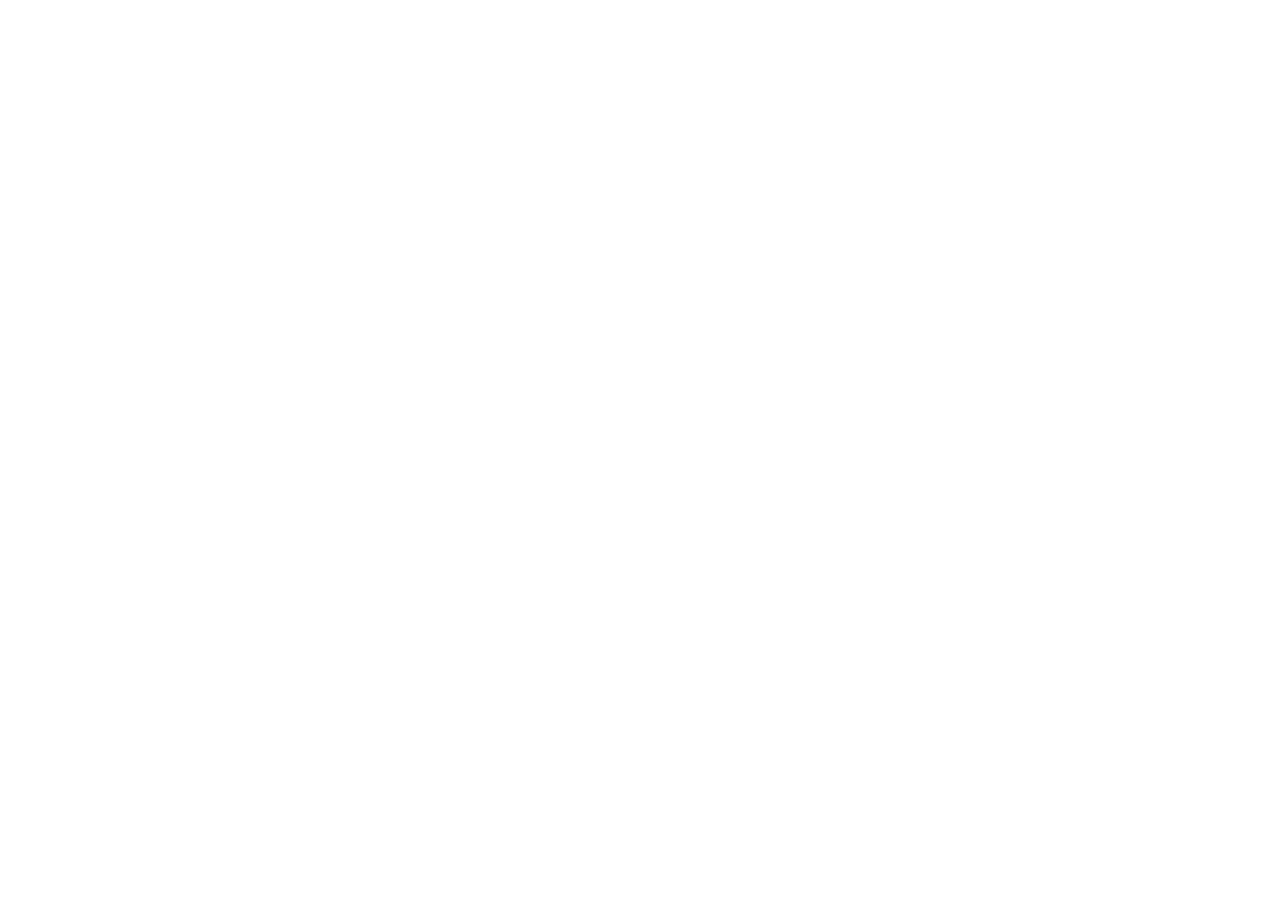
==== freshwardrobehub.html @ db545dc7 "la till litegrejer" ====
<!DOCTYPE html>
<html lang="en">
<head>
    <meta charset="UTF-8">
    <meta name="viewport" content="width=device-width, initial-scale=1.0">
    <title>FreshWardrobeHub</title>
    <link rel="stylesheet" href="css/style.css">
</head>
<body>
    
    <header></header>

</body>
</html>
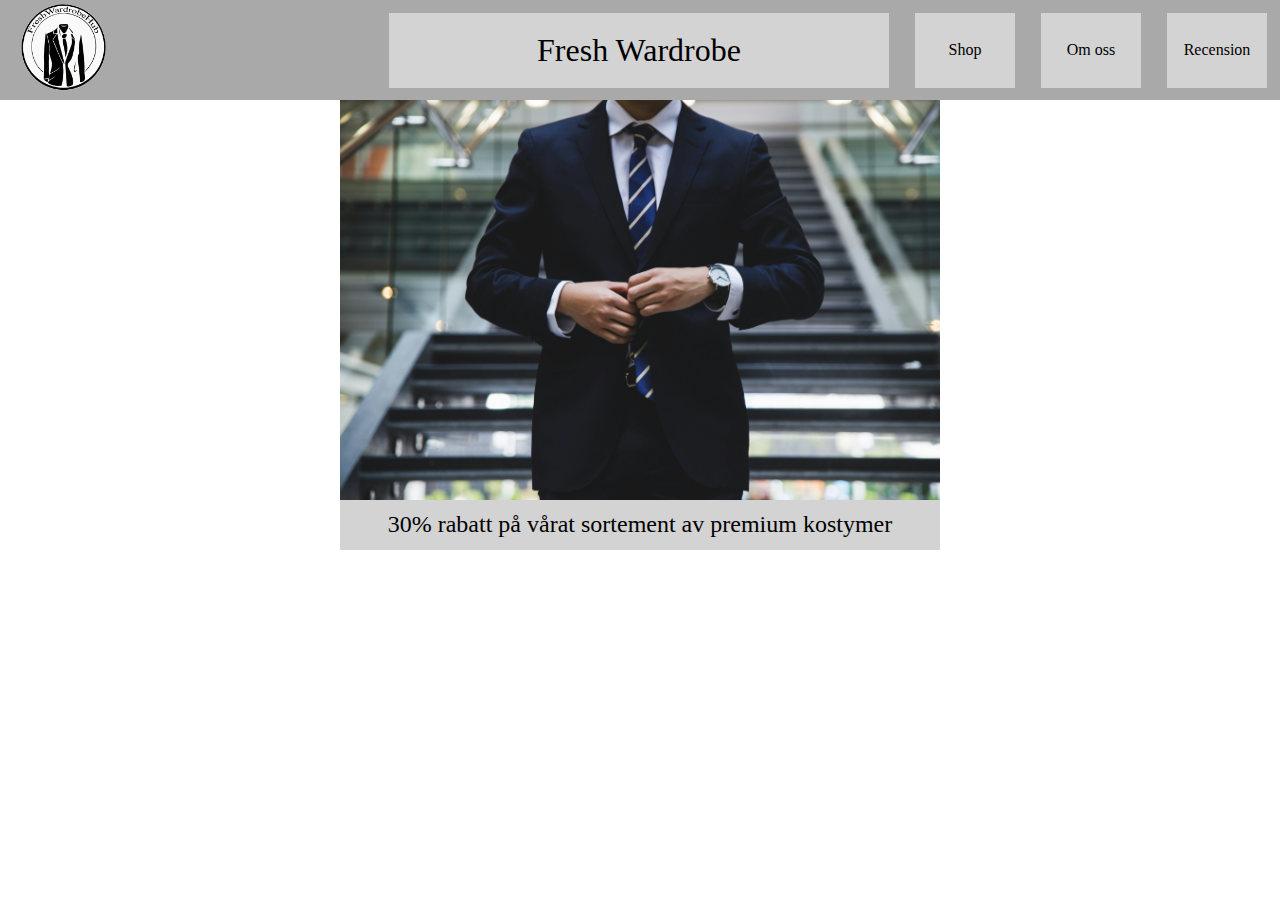
==== commit bcfd6197: "kodat första sidan plus lite på andra" ====
--- a/freshwardrobehub.html
+++ b/freshwardrobehub.html
@@ -7,8 +7,26 @@
     <link rel="stylesheet" href="css/style.css">
 </head>
 <body>
-    
-    <header></header>
+
+    <header>
+
+        <ul>
+            <li id="logga"><a href="freshwardrobehub.html"><img src="img/logga.png" alt="logo of website" id="loggo-img"></a></li>
+            <li id="rubrik">Fresh Wardrobe</li>
+            <li id="shop"><a href="shop.html">Shop</a></li>
+            <li id="om_oss"><a href="om_oss.html">Om oss</a></li>
+            <li id="recension"><a href="recension.html">Recension</a></li>
+        </ul>
+
+    </header>
+
+    <div id="gridwrapper_1">
+        <section id="se_1"></section>
+        <section id="se_2"><img src="img/suit.jpg" alt="picture of a suit" id="suit"></section>
+        <section id="se_3"></section>
+        <section id="se_4"> <p id="suit_text">30% rabatt på vårat sortement av premium kostymer</p></section>
+    </div>   
+
 
 </body>
 </html>--- a/css/style.css
+++ b/css/style.css
@@ -0,0 +1,121 @@
+* {
+    margin: 0;
+    padding: 0;
+    box-sizing: border-box;
+}
+
+ul {
+    background: darkgray;
+    display: flex;
+    width: 100vw;
+    justify-content: space-around;
+    align-items: center;
+    list-style: none;
+    height: 100px;
+}
+
+#logga {
+    width: 100px;
+    display: flex;
+    justify-content: center;
+    align-items: center;
+    height: 75px;
+    background: darkgray;
+}
+
+#rubrik {
+    width: 500px;
+    background-color: lightgrey;
+    display: flex;
+    justify-content: center;
+    align-items: center;
+    height: 75px;
+    margin-left: 250px;
+    font-size: 2rem;
+}
+
+#shop {
+    width: 100px;
+    background-color: lightgrey;
+    display: flex;
+    justify-content: center;
+    align-items: center;
+    height: 75px;
+}
+
+#om_oss {
+    width: 100px;
+    background-color: lightgrey;
+    display: flex;
+    justify-content: center;
+    align-items: center;
+    height: 75px;
+    
+}
+
+#recension {
+    width: 100px;
+    background-color: lightgrey;
+    display: flex;
+    justify-content: center;
+    align-items: center;
+    height: 75px;
+}
+
+#loggo-img {
+    width: 125px;
+    height:auto;
+}
+
+a {
+    text-decoration: none;
+    color: black;
+}
+
+a:hover {
+    color: white;
+    text-decoration: underline;
+}
+
+#gridwrapper_1 {
+    display: grid;
+    height: 400px;
+    grid-template-rows: 1fr 50px;
+    grid-template-columns: 1fr 3fr 1fr;
+    grid-template-areas:
+    "se1 se2 se3"
+    "se4 se4 se4";
+}
+
+#se_1 {
+    grid-area: se1; 
+}
+
+#se_2{
+    grid-area: se2;
+    display: flex;
+    justify-content: center;
+}
+
+#se_1 {
+    grid-area: se3;
+}
+
+#se_4 {
+    grid-area: se4;
+    width: 600px;
+    background-color: lightgray;
+    display: flex;
+    align-items: center;
+    justify-content: center;
+    margin-left: 340px;
+}
+
+#suit{
+    width: 600px;
+    height: auto;   
+}
+
+#suit_text {
+    font-size: 1.5rem;
+}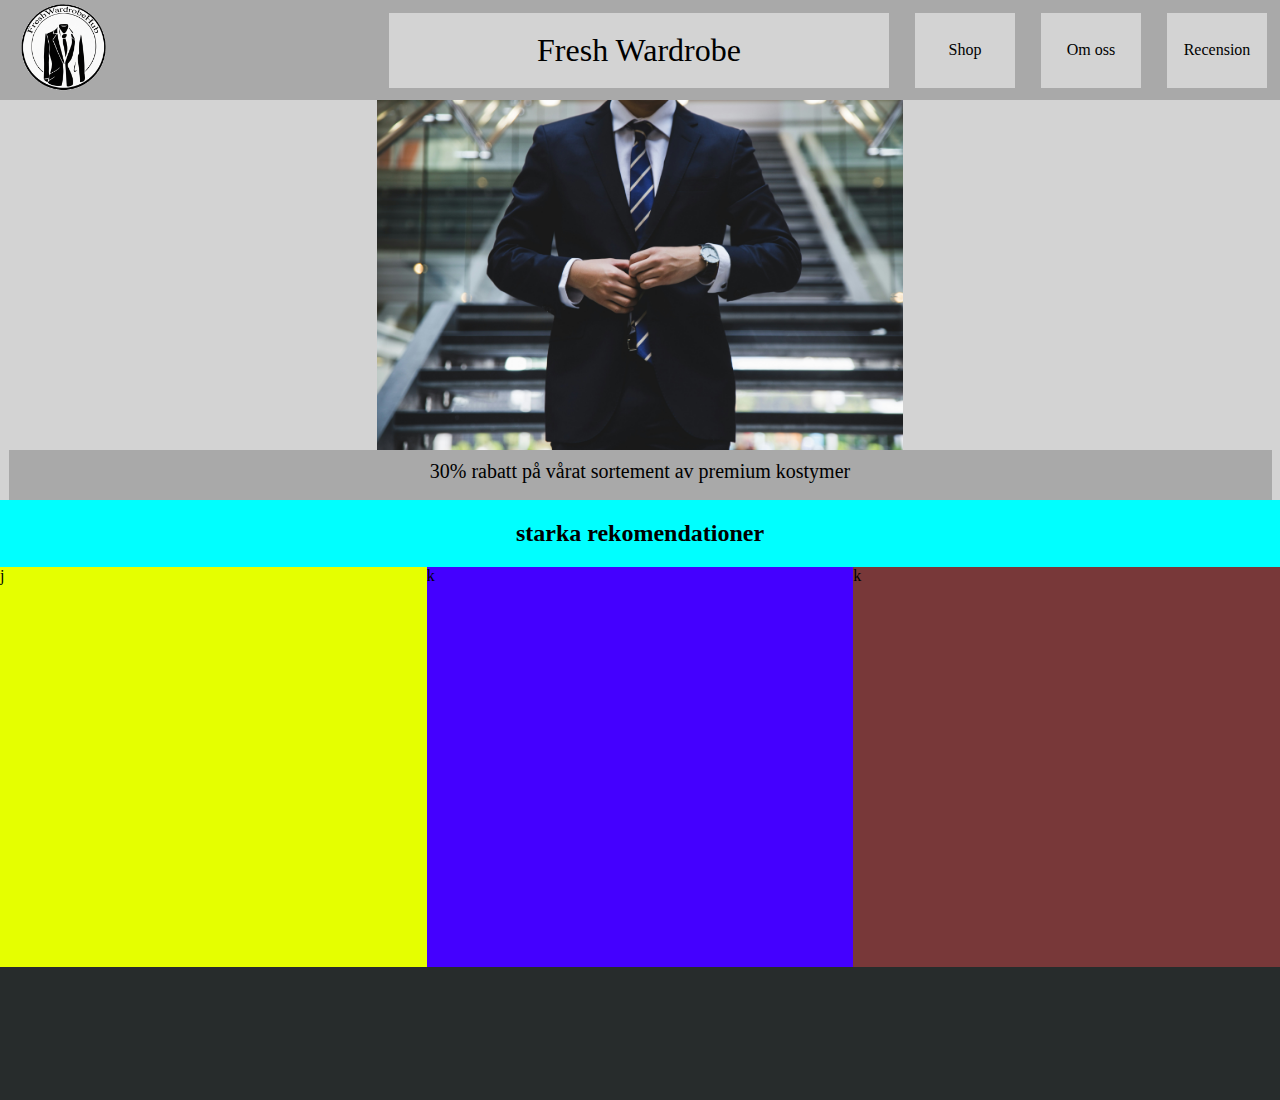
==== commit 061717a6: "lite ändringar" ====
--- a/freshwardrobehub.html
+++ b/freshwardrobehub.html
@@ -10,7 +10,7 @@
 
     <header>
 
-        <ul>
+        <ul id="header">
             <li id="logga"><a href="freshwardrobehub.html"><img src="img/logga.png" alt="logo of website" id="loggo-img"></a></li>
             <li id="rubrik">Fresh Wardrobe</li>
             <li id="shop"><a href="shop.html">Shop</a></li>
@@ -22,10 +22,33 @@
 
     <div id="gridwrapper_1">
         <section id="se_1"></section>
-        <section id="se_2"><img src="img/suit.jpg" alt="picture of a suit" id="suit"></section>
+        <section id="se_2">
+            <img src="img/suit.jpg" alt="picture of a suit" id="suit">
+            <section id="se_4"> 
+                <p id="suit_text">30% rabatt på vårat sortement av premium kostymer</p>
+            </section>
+        </section>
         <section id="se_3"></section>
-        <section id="se_4"> <p id="suit_text">30% rabatt på vårat sortement av premium kostymer</p></section>
     </div>   
+     
+
+    <div id="gridwrapper_2">
+        
+        <header id="mini_head_1">  
+            <h2>starka rekomendationer</h2>
+        </header>
+
+        <section id="se_5">j</section>
+        <section id="se_6">k</section>
+        <section id="se_7">k</section>
+
+        <footer></footer>
+
+
+    </div>
+
+
+
 
 
 </body>
--- a/css/style.css
+++ b/css/style.css
@@ -4,10 +4,10 @@
     box-sizing: border-box;
 }
 
-ul {
+#header {
     background: darkgray;
     display: flex;
-    width: 100vw;
+    width: 100%;
     justify-content: space-around;
     align-items: center;
     list-style: none;
@@ -80,42 +80,93 @@
 #gridwrapper_1 {
     display: grid;
     height: 400px;
-    grid-template-rows: 1fr 50px;
-    grid-template-columns: 1fr 3fr 1fr;
-    grid-template-areas:
-    "se1 se2 se3"
-    "se4 se4 se4";
+    grid-template-rows: 1fr;
+    grid-template-columns: 1fr 4fr 1fr;
+    grid-template-areas: "se1 se2 se3";
 }
+
 
 #se_1 {
     grid-area: se1; 
+    background-color: lightgrey;
 }
 
-#se_2{
+#se_2 {
     grid-area: se2;
     display: flex;
-    justify-content: center;
+    flex-direction: column;
+    align-items: center;
+    background-color: lightgrey;
 }
 
-#se_1 {
+#se_3 {
     grid-area: se3;
+    background-color: lightgrey;
 }
 
 #se_4 {
     grid-area: se4;
-    width: 600px;
-    background-color: lightgray;
+    background-color: darkgray;
+    display: flex;
+    flex-direction: column;
+    align-items: center;
+    width: 1263px; 
+    /* ^^ fixa så att den är konstant inte i pixel form */
+    height: 50px;
+    }
+
+#suit {
+    width: auto;
+    height: 350px;
+}
+
+#suit_text {
+    margin-top: 10px; 
+    font-size: 1.25rem;
+    
+}
+
+#gridwrapper_2 {
+    background-color: lightgrey;
+    height: 600px;
+    display: grid;
+    grid-template-rows: 0.5fr 3fr 1fr;
+    grid-template-columns: 1fr 1fr 1fr;
+    grid-template-areas:
+    "mh1 mh1 mh1"
+    "se5 se6 se7"
+    "foo foo foo";
+
+}
+
+#mini_head_1 {
+    grid-area: mh1;
+    background-color: aqua;
     display: flex;
     align-items: center;
     justify-content: center;
-    margin-left: 340px;
 }
 
-#suit{
-    width: 600px;
-    height: auto;   
+#se_5 {
+    grid-area: se5;
+    background-color: rgb(229, 255, 0);
+
 }
 
-#suit_text {
-    font-size: 1.5rem;
+#se_6 {
+    grid-area: se6;
+    background-color: rgb(68, 0, 255);
+
+}
+
+#se_7 {
+    grid-area: se7;
+    background-color: rgb(120, 56, 57);
+
+}
+
+footer {
+    grid-area: foo;  
+    background-color: rgb(39, 44, 44);
+  
 }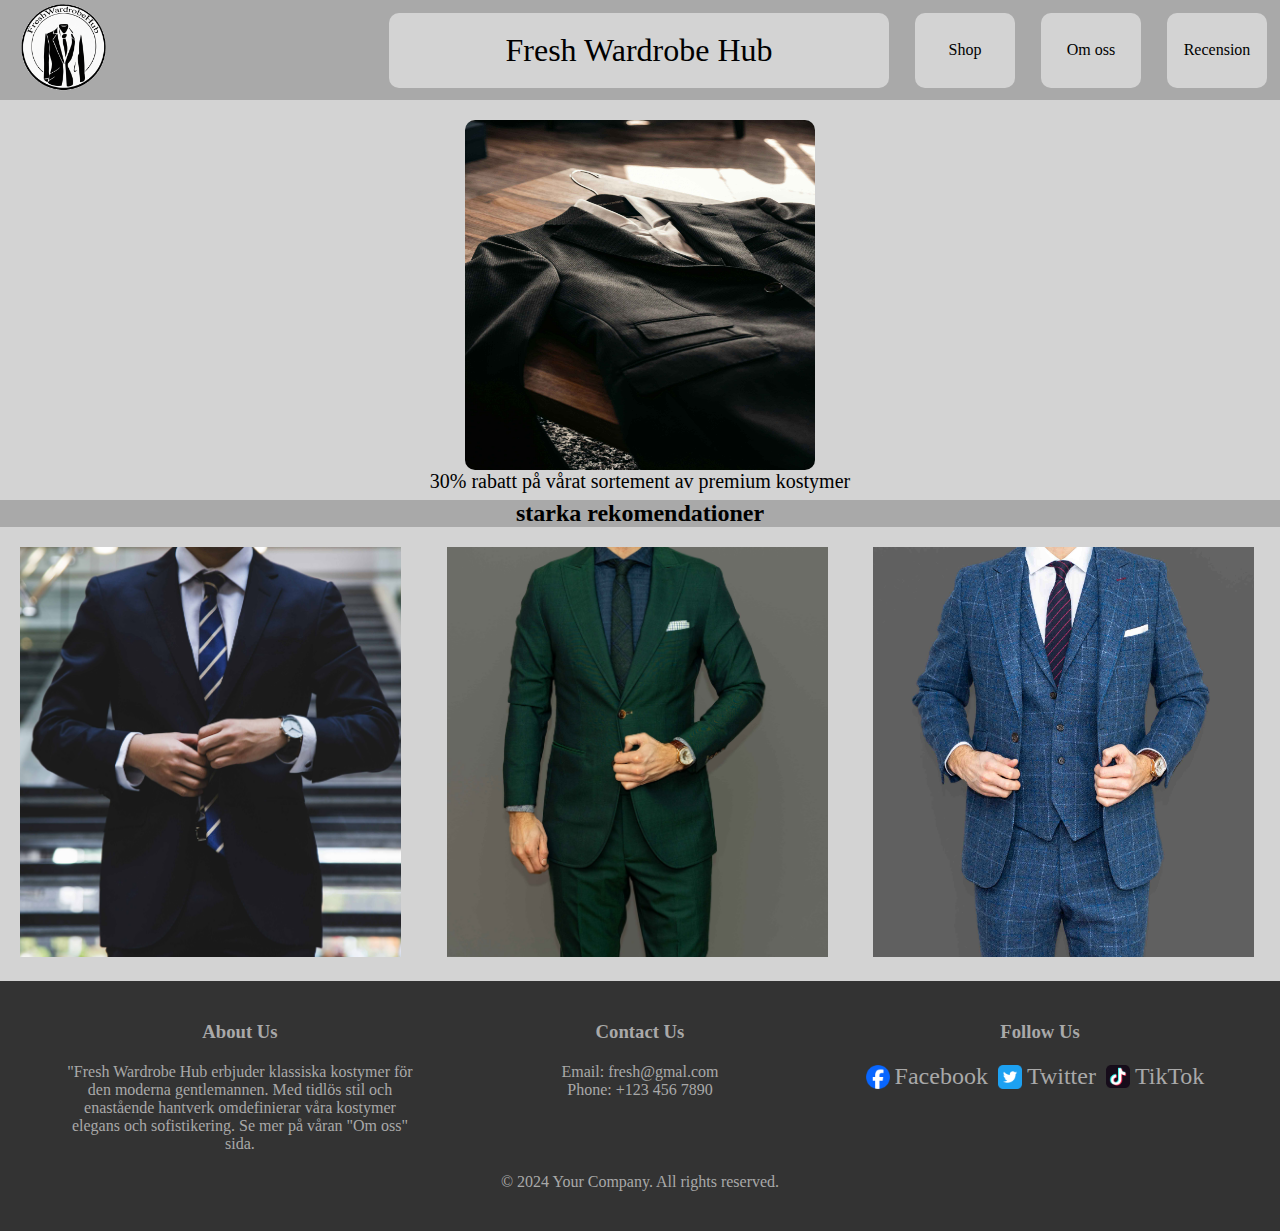
==== commit dbd65541: "andra delen av hemsida 1 + hemsida 2 + footer" ====
--- a/freshwardrobehub.html
+++ b/freshwardrobehub.html
@@ -12,7 +12,7 @@
 
         <ul id="header">
             <li id="logga"><a href="freshwardrobehub.html"><img src="img/logga.png" alt="logo of website" id="loggo-img"></a></li>
-            <li id="rubrik">Fresh Wardrobe</li>
+            <li id="rubrik">Fresh Wardrobe Hub</li>
             <li id="shop"><a href="shop.html">Shop</a></li>
             <li id="om_oss"><a href="om_oss.html">Om oss</a></li>
             <li id="recension"><a href="recension.html">Recension</a></li>
@@ -23,7 +23,7 @@
     <div id="gridwrapper_1">
         <section id="se_1"></section>
         <section id="se_2">
-            <img src="img/suit.jpg" alt="picture of a suit" id="suit">
+            <img src="img/suit_1.jpg" alt="picture of a blue suit" id="suit_1">
             <section id="se_4"> 
                 <p id="suit_text">30% rabatt på vårat sortement av premium kostymer</p>
             </section>
@@ -38,12 +38,35 @@
             <h2>starka rekomendationer</h2>
         </header>
 
-        <section id="se_5">j</section>
-        <section id="se_6">k</section>
-        <section id="se_7">k</section>
+        <section id="se_5"><img src="img/suit_2.jpg" alt="picture of a blue suit" id="suit_rekkomendation"></section>
+        <section id="se_6"> <img src="img/suit_3.jpg" alt="picture of a green suit" id="suit_rekkomendation"></section>
+        <section id="se_7"><img src="img/suit_4.jpg" alt="picture of a light blue suit" id="suit_rekkomendation"></section>
 
-        <footer></footer>
-
+        <footer>
+            <div class="footer-container">
+                <section class="footer-section">
+                    <h3>About Us</h3>
+                    <p>"Fresh Wardrobe Hub erbjuder klassiska kostymer för den moderna gentlemannen. Med tidlös stil och enastående hantverk omdefinierar våra kostymer elegans och sofistikering. Se mer på våran "Om oss" sida.</p>
+                </section>
+                <section class="footer-section">
+                    <h3>Contact Us</h3>
+                    <p>Email: fresh@gmal.com</p>
+                    <p>Phone: +123 456 7890</p>
+                </section>
+                <section class="footer-section">
+                    <h3>Follow Us</h3>
+                    <ul class="social-icons">
+                        <li><a href="https://www.facebook.com/"><img src="img/facebook.jpg" alt="Facebook icon">Facebook</a></li>
+                        <li><a href="https://www.twitter.com/"><img src="img/twitter.jpg" alt="Twitter icon">Twitter</a></li>
+                        <li><a href="https://www.tiktok.com/"><img src="img/tiktok.jpg" alt="TikTok icon">TikTok</a></li>
+                    </ul>                    
+                </section>
+            </div>
+            <section class="copyright">
+                <p>&copy; 2024 Your Company. All rights reserved.</p>
+            </section>
+        </footer>
+        
 
     </div>
 
--- a/css/style.css
+++ b/css/style.css
@@ -2,6 +2,7 @@
     margin: 0;
     padding: 0;
     box-sizing: border-box;
+    
 }
 
 #header {
@@ -32,6 +33,7 @@
     height: 75px;
     margin-left: 250px;
     font-size: 2rem;
+    border-radius: 10px;
 }
 
 #shop {
@@ -41,6 +43,7 @@
     justify-content: center;
     align-items: center;
     height: 75px;
+    border-radius: 10px;
 }
 
 #om_oss {
@@ -50,7 +53,7 @@
     justify-content: center;
     align-items: center;
     height: 75px;
-    
+    border-radius: 10px;
 }
 
 #recension {
@@ -60,6 +63,7 @@
     justify-content: center;
     align-items: center;
     height: 75px;
+    border-radius: 10px;
 }
 
 #loggo-img {
@@ -97,6 +101,7 @@
     flex-direction: column;
     align-items: center;
     background-color: lightgrey;
+    padding: 20px;
 }
 
 #se_3 {
@@ -106,42 +111,39 @@
 
 #se_4 {
     grid-area: se4;
-    background-color: darkgray;
+    background-color: lightgray;
     display: flex;
     flex-direction: column;
     align-items: center;
-    width: 1263px; 
     /* ^^ fixa så att den är konstant inte i pixel form */
     height: 50px;
     }
 
-#suit {
-    width: auto;
+#suit_1 {
+    width: 350px;
     height: 350px;
-}
-
-#suit_text {
-    margin-top: 10px; 
-    font-size: 1.25rem;
-    
+    border-radius: 10px;
+}
+
+#suit_text { 
+    font-size: 1.25rem;   
 }
 
 #gridwrapper_2 {
     background-color: lightgrey;
-    height: 600px;
+    height: 720px;
     display: grid;
-    grid-template-rows: 0.5fr 3fr 1fr;
+    grid-template-rows: 1fr 3fr 2fr;
     grid-template-columns: 1fr 1fr 1fr;
     grid-template-areas:
     "mh1 mh1 mh1"
     "se5 se6 se7"
     "foo foo foo";
-
 }
 
 #mini_head_1 {
     grid-area: mh1;
-    background-color: aqua;
+    background-color: darkgrey;
     display: flex;
     align-items: center;
     justify-content: center;
@@ -149,24 +151,143 @@
 
 #se_5 {
     grid-area: se5;
-    background-color: rgb(229, 255, 0);
-
+    background-color: lightgrey;
 }
 
 #se_6 {
     grid-area: se6;
-    background-color: rgb(68, 0, 255);
-
+    background-color: lightgrey;
 }
 
 #se_7 {
     grid-area: se7;
-    background-color: rgb(120, 56, 57);
-
+    background-color: lightgrey;
+}
+
+
+#suit_rekkomendation {
+    width: 421px; 
+    height: 450px;
+    object-fit: cover;
+    padding: 20px;
 }
 
 footer {
+    background-color: #333;
+    color: darkgrey;
+    padding: 40px 0;
+    text-align: center;
     grid-area: foo;  
-    background-color: rgb(39, 44, 44);
-  
-}+}
+
+.footer-container {
+    display: flex;
+    justify-content: space-around;
+    max-width: 1200px;
+    margin: 0 auto;
+}
+
+.footer-section {
+    flex: 1;
+    padding: 0 20px;
+}
+
+.footer-section h3 {
+    margin-bottom: 20px;
+}
+
+.social-icons {
+    list-style-type: none;
+    padding: 0;
+    margin: 0;
+    display: flex;
+    justify-content: center; /* Center the icons horizontally */
+}
+
+.social-icons li {
+    display: inline-block;
+    margin-right: 10px;
+}
+
+.social-icons li a {
+    color: darkgrey;
+    font-size: 24px; /* Adjust the font size of the icons */
+    display: flex;
+    align-items: center; /* Align the icon vertically */
+}
+
+.social-icons li img {
+    width: 24px; /* Set the width of the images */
+    height: auto; /* Maintain aspect ratio */
+    margin-right: 5px; /* Adjust spacing between icon and text */
+}
+
+
+.copyright {
+    margin-top: 20px;
+}
+
+#gridwrapper_3 {
+    background-color: lightgrey;
+    height: 725px;
+    display: grid;
+    grid-template-rows: 1fr 1fr;
+    grid-template-columns: 1fr 1fr 1fr;
+    grid-template-areas:
+    "se8 se9 se10"
+    "se11 se12 se13";
+}
+
+#se8 {
+    grid-area: se8;
+    background-color: lightgrey;
+}
+#se9 {
+    grid-area: se9;
+    background-color: lightgrey;
+}
+#se10 {
+    grid-area: se10;
+    background-color: lightgrey;
+}
+#se11 {
+    grid-area: se11;
+    background-color: lightgrey;
+}
+#se12 {
+    grid-area: se12;
+    background-color: lightgrey;
+}
+#se13 {
+    grid-area: se13;
+    background-color: lightgrey;
+}
+
+.card {
+    display: flex;
+    flex-direction: column;
+    align-items: center;
+    justify-content: center;
+    background-color: #fff;
+    border-radius: 20px;
+    padding: 20px;
+    margin: 20px
+}
+
+.card-image {
+    width: 300px;
+    height: 250px;
+    border-radius: 10px;
+}
+
+.card:hover {
+    transform: scale(1.1);
+    box-shadow: 0 0 1px rgba(0, 0, 0, 0.1);
+}
+
+#cart {
+    width: 15px;
+    height: auto;
+    margin-top: 10px;
+ 
+}
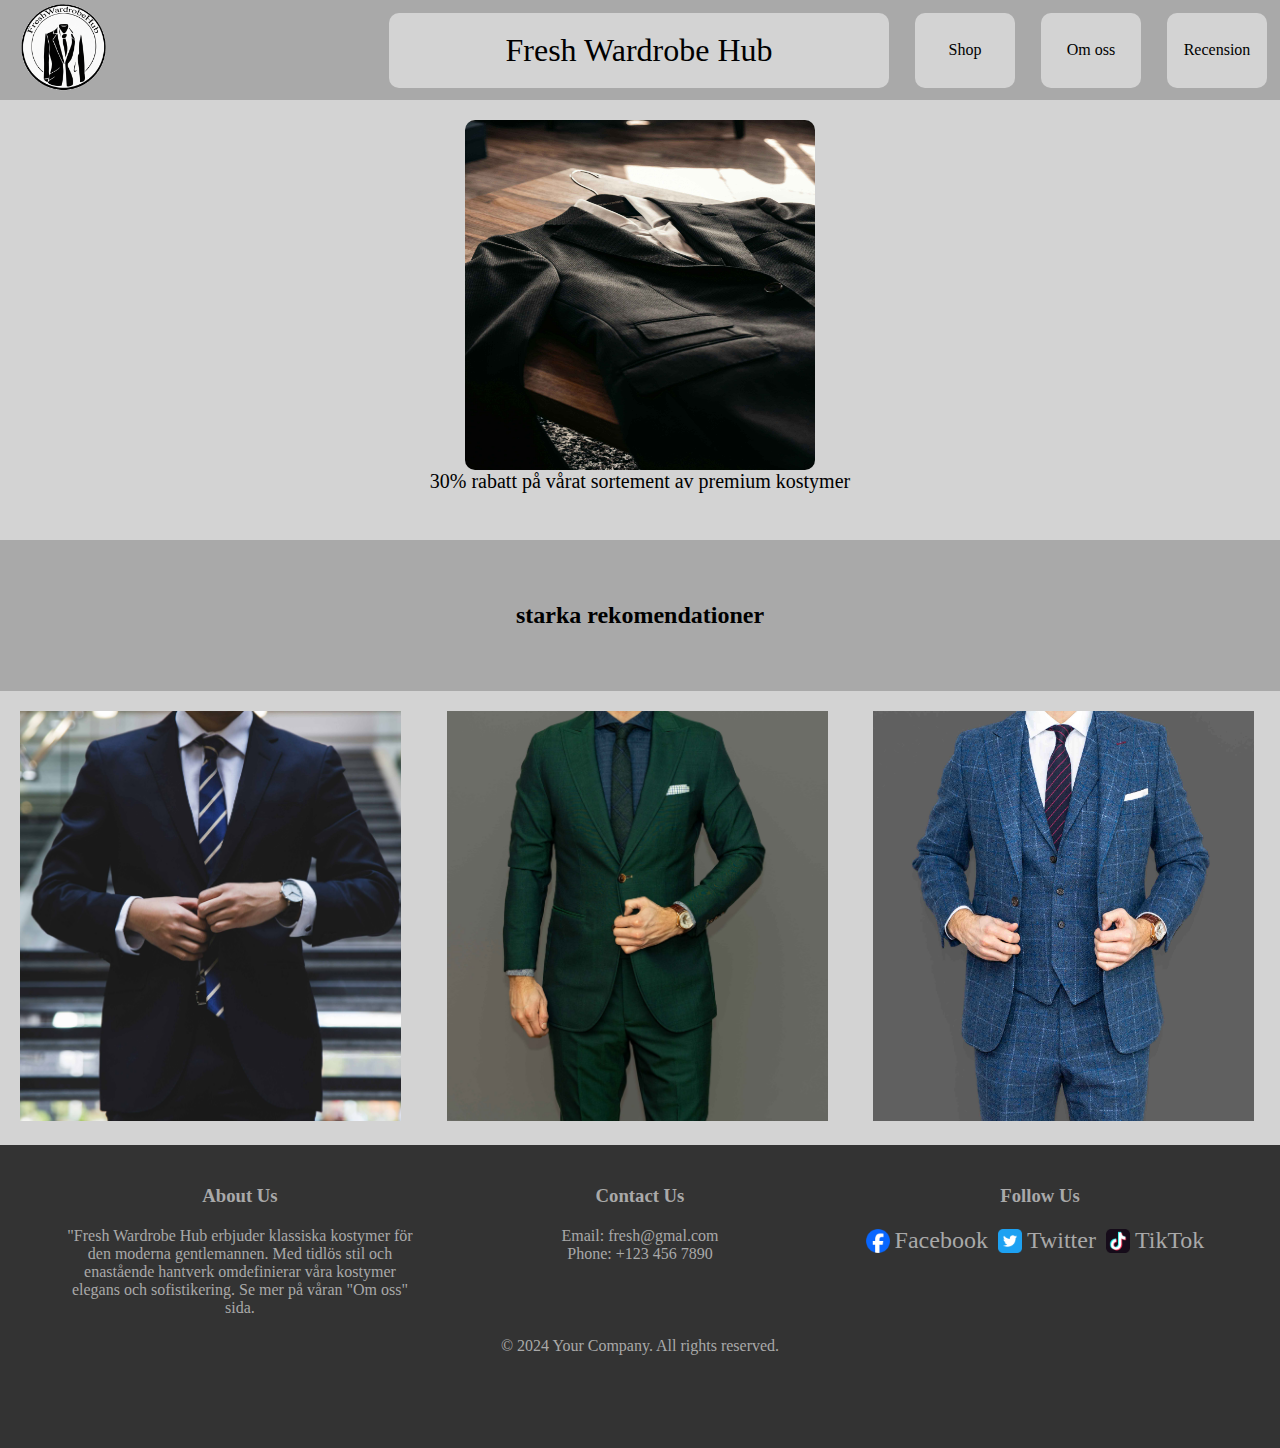
==== commit 884f70d3: "om_oss+ halva recension" ====
--- a/freshwardrobehub.html
+++ b/freshwardrobehub.html
@@ -21,14 +21,14 @@
     </header>
 
     <div id="gridwrapper_1">
-        <section id="se_1"></section>
-        <section id="se_2">
+        <section id="se1"></section>
+        <section id="se2">
             <img src="img/suit_1.jpg" alt="picture of a blue suit" id="suit_1">
-            <section id="se_4"> 
+            <section id="se4"> 
                 <p id="suit_text">30% rabatt på vårat sortement av premium kostymer</p>
             </section>
         </section>
-        <section id="se_3"></section>
+        <section id="se3"></section>
     </div>   
      
 
@@ -38,23 +38,35 @@
             <h2>starka rekomendationer</h2>
         </header>
 
-        <section id="se_5"><img src="img/suit_2.jpg" alt="picture of a blue suit" id="suit_rekkomendation"></section>
-        <section id="se_6"> <img src="img/suit_3.jpg" alt="picture of a green suit" id="suit_rekkomendation"></section>
-        <section id="se_7"><img src="img/suit_4.jpg" alt="picture of a light blue suit" id="suit_rekkomendation"></section>
+        <section id="se5"><img src="img/suit_2.jpg" alt="picture of a blue suit" id="suit_rekkomendation"></section>
+        <section id="se6"> <img src="img/suit_3.jpg" alt="picture of a green suit" id="suit_rekkomendation"></section>
+        <section id="se7"><img src="img/suit_4.jpg" alt="picture of a light blue suit" id="suit_rekkomendation"></section>
 
         <footer>
             <div class="footer-container">
                 <section class="footer-section">
-                    <h3>About Us</h3>
-                    <p>"Fresh Wardrobe Hub erbjuder klassiska kostymer för den moderna gentlemannen. Med tidlös stil och enastående hantverk omdefinierar våra kostymer elegans och sofistikering. Se mer på våran "Om oss" sida.</p>
+                    <h3>
+                        About Us
+                    </h3>
+                    <p>
+                        "Fresh Wardrobe Hub erbjuder klassiska kostymer för den moderna gentlemannen. Med tidlös stil och enastående hantverk omdefinierar våra kostymer elegans och sofistikering. Se mer på våran "Om oss" sida.
+                    </p>
                 </section>
                 <section class="footer-section">
-                    <h3>Contact Us</h3>
-                    <p>Email: fresh@gmal.com</p>
-                    <p>Phone: +123 456 7890</p>
+                    <h3>
+                        Contact Us
+                    </h3>
+                    <p>
+                        Email: fresh@gmal.com
+                    </p>
+                    <p>
+                        Phone: +123 456 7890
+                    </p>
                 </section>
                 <section class="footer-section">
-                    <h3>Follow Us</h3>
+                    <h3>
+                        Follow Us
+                    </h3>
                     <ul class="social-icons">
                         <li><a href="https://www.facebook.com/"><img src="img/facebook.jpg" alt="Facebook icon">Facebook</a></li>
                         <li><a href="https://www.twitter.com/"><img src="img/twitter.jpg" alt="Twitter icon">Twitter</a></li>
@@ -63,11 +75,11 @@
                 </section>
             </div>
             <section class="copyright">
-                <p>&copy; 2024 Your Company. All rights reserved.</p>
+                <p>&copy; 
+                    2024 Your Company. All rights reserved.
+                </p>
             </section>
-        </footer>
-        
-
+        </footer>     
     </div>
 
 
--- a/css/style.css
+++ b/css/style.css
@@ -8,7 +8,6 @@
 #header {
     background: darkgray;
     display: flex;
-    width: 100%;
     justify-content: space-around;
     align-items: center;
     list-style: none;
@@ -83,19 +82,18 @@
 
 #gridwrapper_1 {
     display: grid;
-    height: 400px;
     grid-template-rows: 1fr;
     grid-template-columns: 1fr 4fr 1fr;
     grid-template-areas: "se1 se2 se3";
 }
 
 
-#se_1 {
+#se1 {
     grid-area: se1; 
     background-color: lightgrey;
 }
 
-#se_2 {
+#se2 {
     grid-area: se2;
     display: flex;
     flex-direction: column;
@@ -104,12 +102,12 @@
     padding: 20px;
 }
 
-#se_3 {
+#se3 {
     grid-area: se3;
     background-color: lightgrey;
 }
 
-#se_4 {
+#se4 {
     grid-area: se4;
     background-color: lightgray;
     display: flex;
@@ -131,7 +129,6 @@
 
 #gridwrapper_2 {
     background-color: lightgrey;
-    height: 720px;
     display: grid;
     grid-template-rows: 1fr 3fr 2fr;
     grid-template-columns: 1fr 1fr 1fr;
@@ -149,17 +146,17 @@
     justify-content: center;
 }
 
-#se_5 {
+#se5 {
     grid-area: se5;
     background-color: lightgrey;
 }
 
-#se_6 {
+#se6 {
     grid-area: se6;
     background-color: lightgrey;
 }
 
-#se_7 {
+#se7 {
     grid-area: se7;
     background-color: lightgrey;
 }
@@ -201,7 +198,7 @@
     padding: 0;
     margin: 0;
     display: flex;
-    justify-content: center; /* Center the icons horizontally */
+    justify-content: center; 
 }
 
 .social-icons li {
@@ -211,15 +208,15 @@
 
 .social-icons li a {
     color: darkgrey;
-    font-size: 24px; /* Adjust the font size of the icons */
-    display: flex;
-    align-items: center; /* Align the icon vertically */
+    font-size: 24px; 
+    display: flex;
+    align-items: center; 
 }
 
 .social-icons li img {
-    width: 24px; /* Set the width of the images */
-    height: auto; /* Maintain aspect ratio */
-    margin-right: 5px; /* Adjust spacing between icon and text */
+    width: 24px; 
+    height: auto; 
+    margin-right: 5px; 
 }
 
 
@@ -229,7 +226,6 @@
 
 #gridwrapper_3 {
     background-color: lightgrey;
-    height: 725px;
     display: grid;
     grid-template-rows: 1fr 1fr;
     grid-template-columns: 1fr 1fr 1fr;
@@ -291,3 +287,85 @@
     margin-top: 10px;
  
 }
+
+#gridwrapper_4 {
+    background-color: lightgrey;
+    display: grid;
+    grid-template-rows: 100px 1.5fr 1fr;
+    grid-template-columns: 1fr;
+    grid-template-areas:
+    "hea"
+    "se15"
+    "foo";
+}
+
+#se15 {
+    display: flex;
+    flex-direction: column;
+    align-items: center;
+    justify-content: center; /* Added to center vertically */
+}
+
+.omossp {
+    text-align: center; /* Added to center horizontally */
+    margin-bottom: 10px;
+}
+
+#gridwrapper_5 {
+    background-color: lightgrey;
+    display: grid;
+    grid-template-rows: 1fr;
+    grid-template-columns: 1fr 2fr 1fr;
+    grid-template-areas:
+    "se16 se17 se18";
+}
+
+#se16 {
+    display: grid;
+    grid-area: se16;
+}
+
+#se17 {
+    display: grid;
+    grid-area: se17;
+}
+
+#se18 {
+    display: grid;
+    grid-area: se18;
+}
+
+.arrow_img {
+    width: 50px;
+    height: auto;
+    margin: 10px;
+} 
+
+#img_bildspel {
+    width: 250px;
+    height: auto;
+    display: flex;
+    align-items: center;
+    justify-content: center;
+}
+
+#bildspel {
+    display: flex;
+    flex-direction: column;
+    align-items: center;
+    margin: 10px;
+    background-color: white;
+}
+
+#se18 {
+    display: flex;
+    justify-content: center;
+    align-items: center;
+}
+
+#se16 {
+    display: flex;
+    justify-content: center;
+    align-items: center;
+}
+
